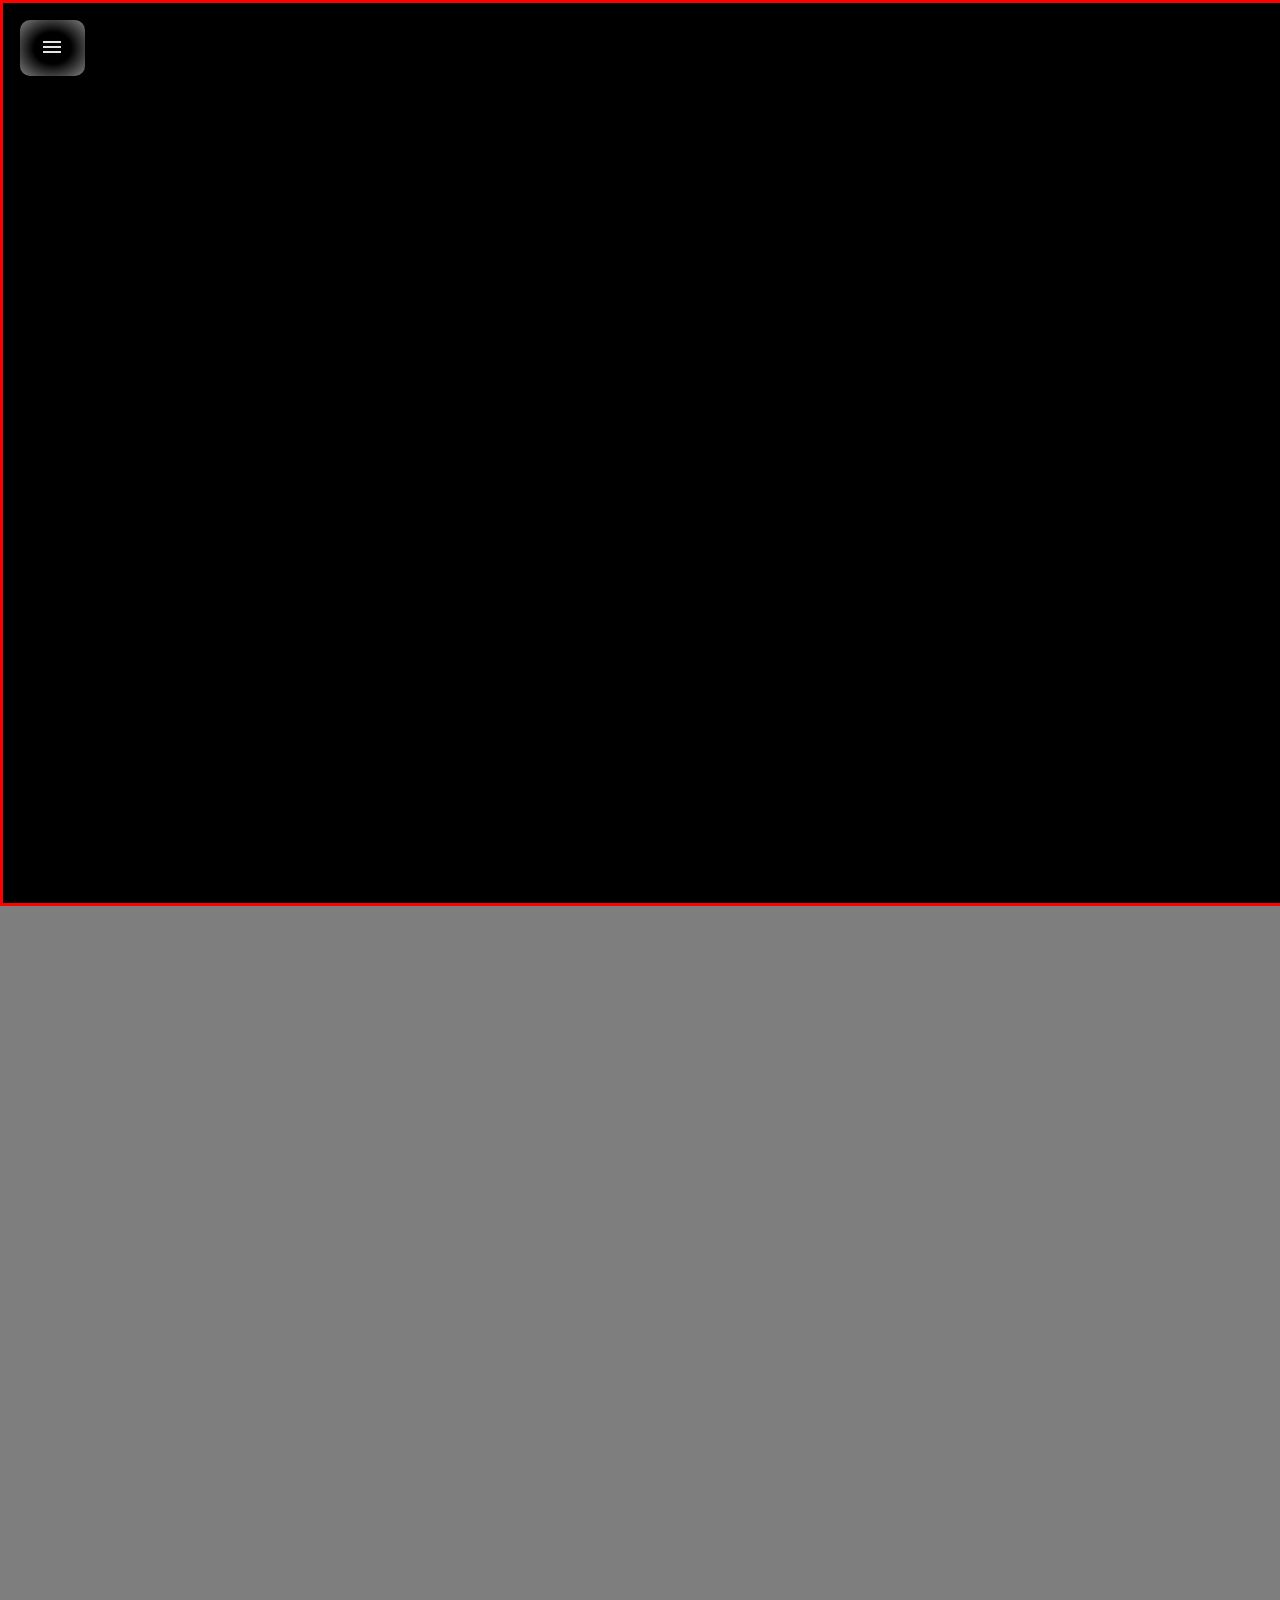
==== 2portfolio.html @ 60f8cc12 "rework started" ====
<!DOCTYPE html>
<html lang="en">
<head>
  <meta charset="UTF-8">
  <meta name="viewport" content="width=device-width, initial-scale=1.0">

  <title>Andy's Portfolio</title>
  <link rel="stylesheet" href="2general.css">
  <link rel="stylesheet" href="2header.css">
  <link rel="stylesheet" href="2titleCard.css">
  <!-- <link rel="stylesheet" href="2main.css">
  <link rel="stylesheet" href="2footer.css"> -->

  <link href="https://fonts.googleapis.com/css2?family=Rubik:ital,wght@0,300..900;1,300..900&display=swap" rel="stylesheet">
  <link href="https://fonts.googleapis.com/css2?family=Overpass:ital,wght@0,100..900;1,100..900&family=Rubik:ital,wght@0,300..900;1,300..900&display=swap" rel="stylesheet">
</head>

<body>
  
  <header>
    <div style="position: absolute;">
      <div id="menuContainer">

        <div style="padding: 5px 10px 2px 10px; margin-right: 5px;">
          <img id="menuButton" src="./icons/menu bars.svg">
        </div>

        <button>
          <p>About</p>
        </button>

        <button>
          <p>Projects</p>
        </button>

        <button>
          <p>Skills</p>
        </button>

        <button>
          <p>Creative</p>
        </button>

        <button>
          <p>Contact</p>
        </button>

      </div>
    </div>
  </header>

  <div id="titleCard" class="debug">
    <div>
      abc
    </div>

  </div>

  <main>
  </main>

  <footer>
  </footer>

  <br><br><br><br><br><br><br><br><br><br><br><br><br><br><br><br><br><br><br><br><br><br><br><br><br><br><br><br><br><br><br><br><br><br><br><br><br><br><br><br><br><br><br><br><br><br><br><br><br><br><br><br><br><br><br><br><br><br><br><br><br><br><br><br><br><br><br><br><br><br><br><br><br><br><br><br><br><br><br><br><br><br><br><br><br><br><br><br><br><br><br><br><br><br><br><br><br><br><br><br><br><br><br><br><br><br><br><br><br><br><br><br><br><br><br><br><br><br><br><br><br><br><br><br><br><br><br><br><br><br><br><br><br><br><br><br><br><br><br><br><br><br><br><br><br><br><br><br><br><br>
</body>
---- 2general.css ----
html {
    background-color: rgb(126, 126, 126);
    padding: 0px;
}
body {
    margin: 0px;
}

p {
    margin: 0px;
    font-family: Overpass;
    font-size: 1.15rem;
    line-height: 1.8rem;
    color: white;
}

button {
    border: none;
    border-radius: 7px;
    background-color: rgba(0, 0, 0, 0.5);
    padding: 5px 10px 2px 10px;
    margin: 0px;
    
    font-family: Overpass;
    font-size: 1.15rem;
    line-height: 1.8rem;
    color: white;
}
button {
    transition: all .2s ease-in-out;
}
button:hover {
    transform: scale(1.02);
    background-color: rgba(255, 255, 255, 0.5);
    color: black;
}

.debug {
    border: red solid 3px;
}

.container {
    border-radius: 10px;
    background-color: rgba(255, 255, 255, 0.5);
}
---- 2header.css ----
header {
    position: sticky; 
    top: 20px;
    margin-left: 20px;
}

#menuContainer {
    display: flex; 
    align-items: center;
    /* justify-content: space-evenly; */
    gap: .5em;

    border-radius: 10px;
    padding: 10px;

    width: 45px;
    overflow: hidden;
    background: radial-gradient(rgba(255, 255, 255, 0) 40%, rgba(255, 255, 255, 0.5));

    transition: all .5s ease-in-out;
}
#menuContainer:hover {
    width: 100%;
}
---- 2titleCard.css ----
#titleCard {
    width: 100vw;
    height: 100vh;

    background-color: black;
}
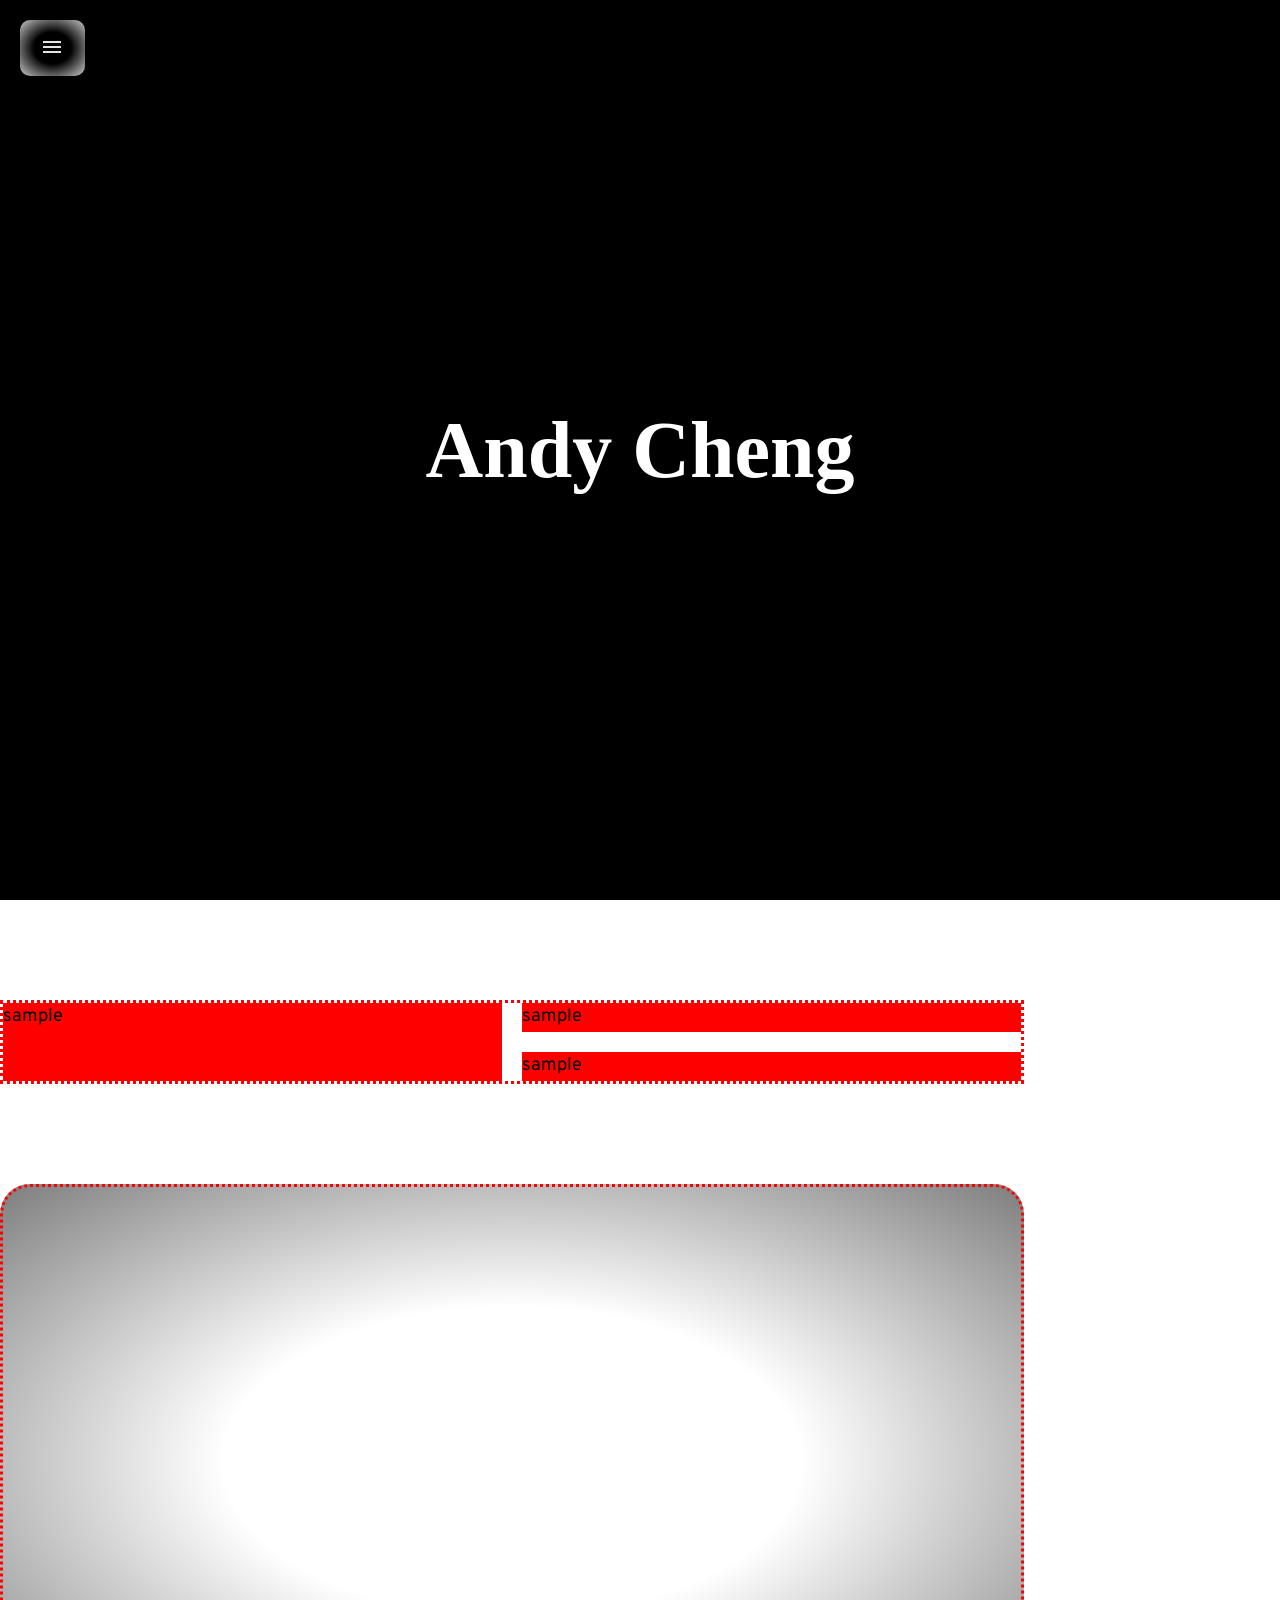
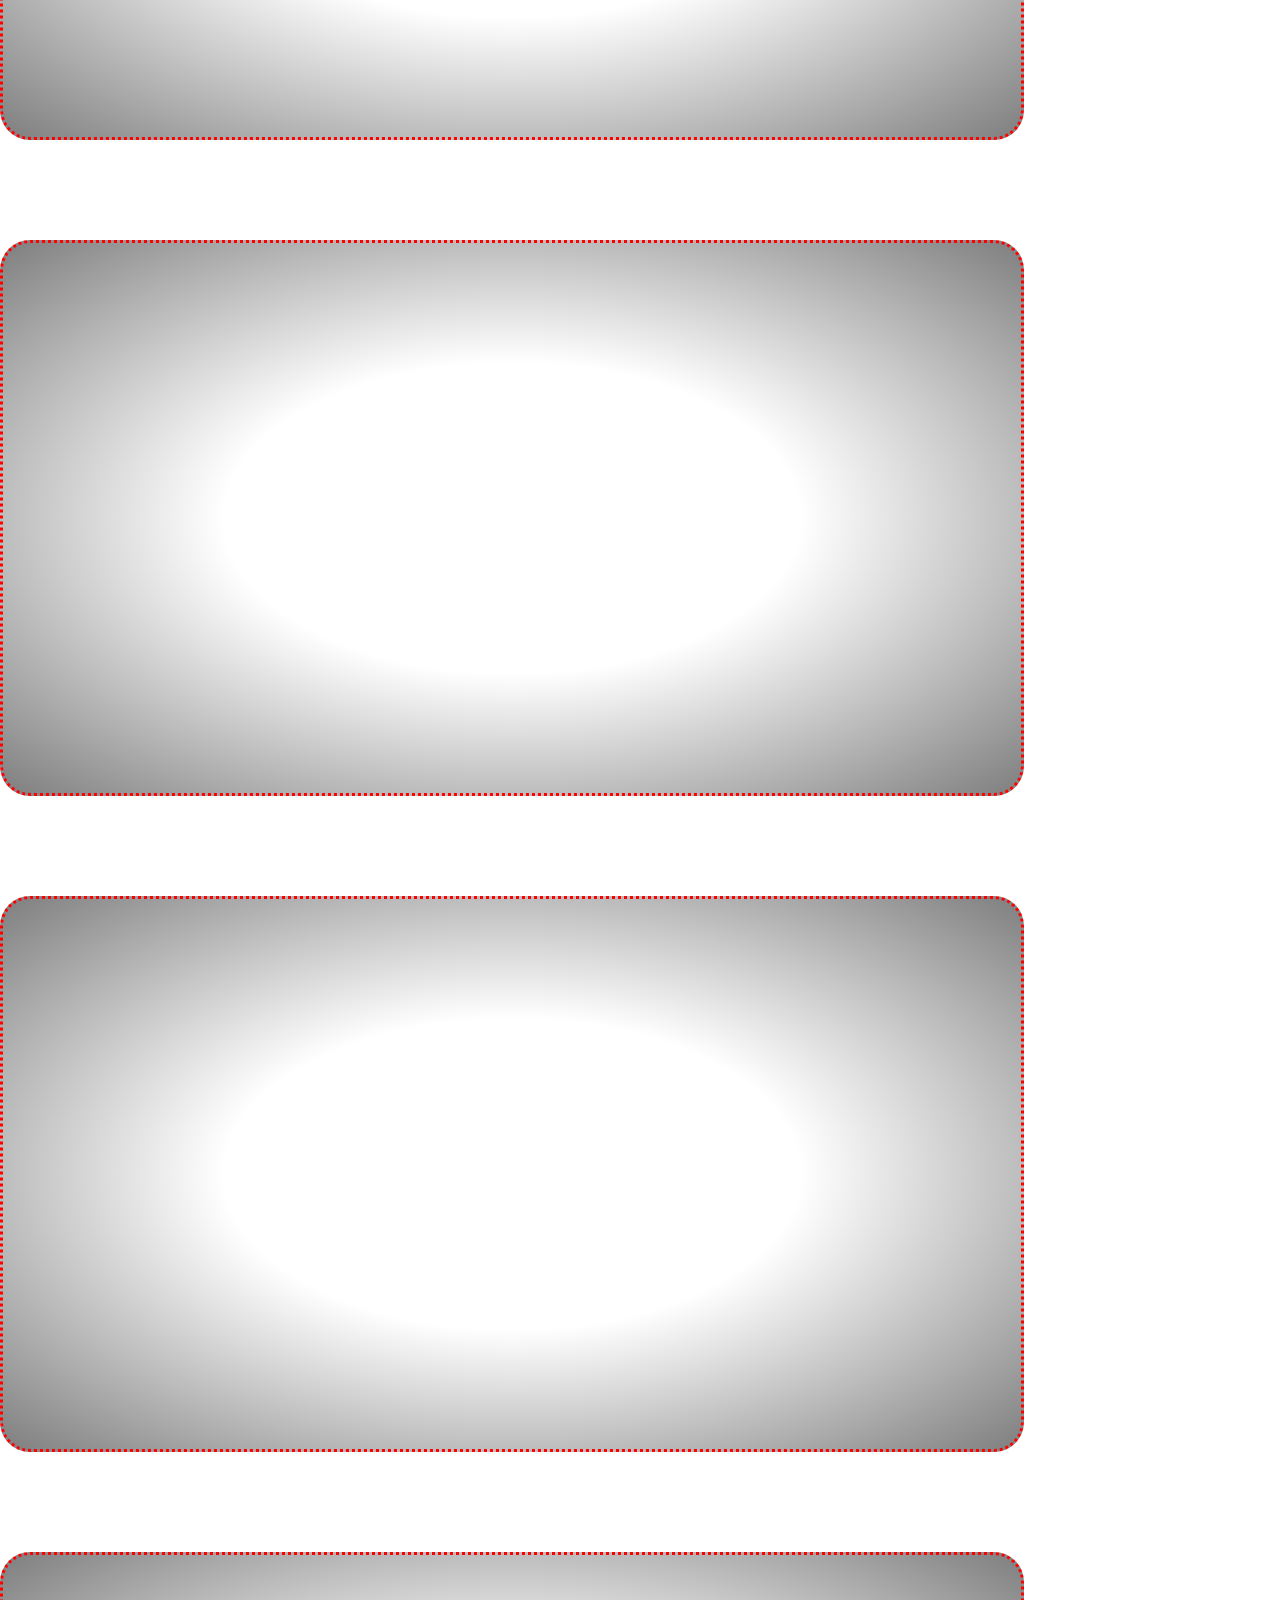
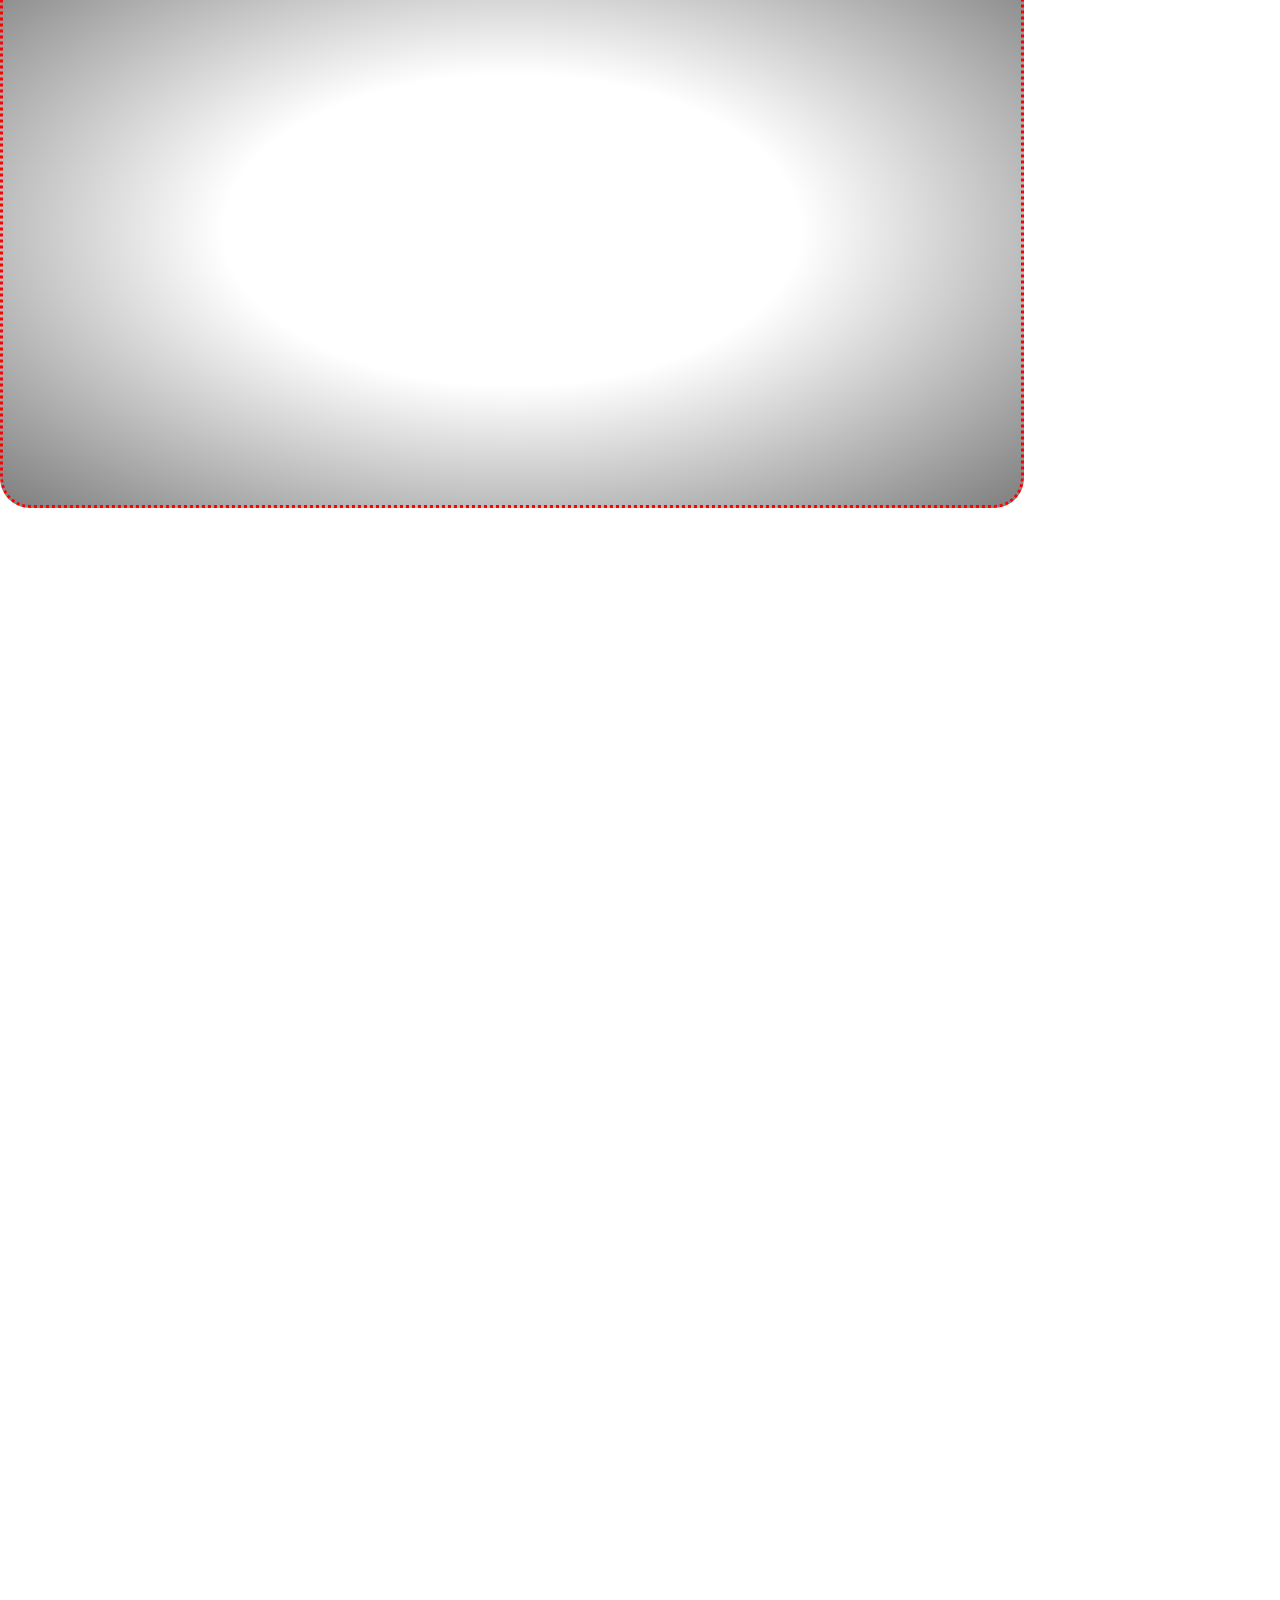
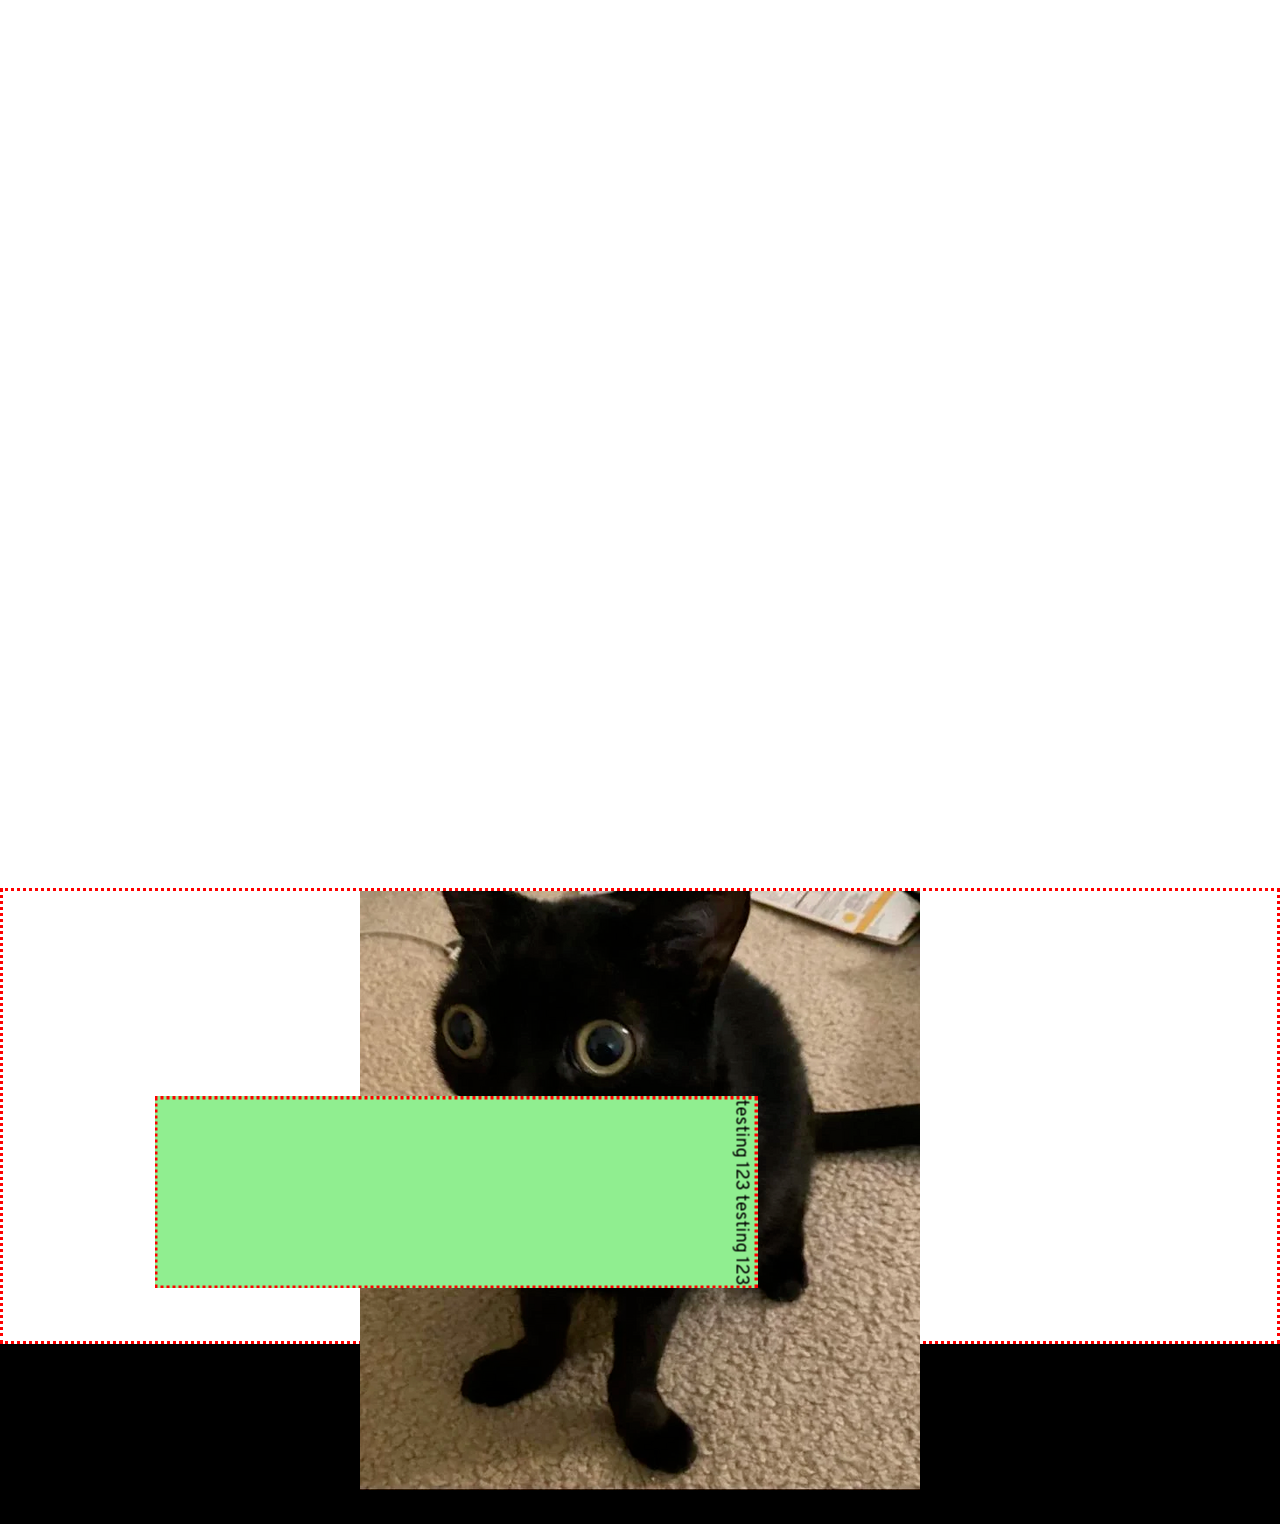
==== commit edcdc40d: "site structure drafted 3/14/26 5pm" ====
--- a/2portfolio.html
+++ b/2portfolio.html
@@ -8,8 +8,8 @@
   <link rel="stylesheet" href="2general.css">
   <link rel="stylesheet" href="2header.css">
   <link rel="stylesheet" href="2titleCard.css">
-  <!-- <link rel="stylesheet" href="2main.css">
-  <link rel="stylesheet" href="2footer.css"> -->
+  <link rel="stylesheet" href="2aboutMe.css">
+  <link rel="stylesheet" href="2footer.css">
 
   <link href="https://fonts.googleapis.com/css2?family=Rubik:ital,wght@0,300..900;1,300..900&display=swap" rel="stylesheet">
   <link href="https://fonts.googleapis.com/css2?family=Overpass:ital,wght@0,100..900;1,100..900&family=Rubik:ital,wght@0,300..900;1,300..900&display=swap" rel="stylesheet">
@@ -25,42 +25,86 @@
           <img id="menuButton" src="./icons/menu bars.svg">
         </div>
 
-        <button>
-          <p>About</p>
+        <button onclick="scrollPage('aboutMe')">
+          <p>About Me</p>
         </button>
 
-        <button>
+        <button onclick="scrollPage('projects')">
           <p>Projects</p>
         </button>
 
-        <button>
+        <button onclick="scrollPage('skills')">
           <p>Skills</p>
         </button>
 
-        <button>
-          <p>Creative</p>
+        <button onclick="scrollPage('creativeWork')">
+          <p>Creative Work</p>
         </button>
 
-        <button>
-          <p>Contact</p>
+        <button onclick="scrollPage('contactMe')">
+          <p>Contact Me</p>
         </button>
 
       </div>
     </div>
   </header>
 
-  <div id="titleCard" class="debug">
-    <div>
-      abc
+  <div id="titleCard" class=>
+    <div style="display: flex; justify-content: center; align-items: center; height: inherit;">
+      <h1 style="color: white;">Andy Cheng</h1>
     </div>
-
   </div>
 
   <main>
+
+    <div id="aboutMe" class="sect debugBorder">
+      <div style="grid-area: b1">
+        <p>sample</p>
+      </div>
+      <div style="grid-area: b2">
+        <p>sample</p>
+      </div>
+      <div style="grid-area: b3">
+        <p>sample</p>
+      </div>
+    </div>
+
+    <div id="projects" class="sect debugBorder placeholder"></div>
+
+    <div id="skills" class="sect debugBorder placeholder"></div>
+
+    <div id="creativeWork" class="sect debugBorder placeholder"></div>
+
+    <div id="contactMe" class="sect debugBorder placeholder"></div>
+
   </main>
+
+  <br><br><br><br><br><br><br><br><br><br>
+  <br><br><br><br><br><br><br><br><br><br>
+  <br><br><br><br><br><br><br><br><br><br>
+  <br><br><br><br><br><br><br><br><br><br>
+  <br><br><br><br><br><br><br><br><br><br>
+  <br><br><br><br><br><br><br><br><br><br>
+  <br><br><br><br><br><br><br><br><br><br>
+  <br><br><br><br><br><br><br><br><br><br>
+  <br><br><br><br><br><br><br><br><br><br>
+  <br><br><br><br><br><br><br><br><br><br>
+  <br><br><br><br><br><br><br><br><br><br>
+
+  <div id="parent" class="debugBorder">
+    <div style="grid-area: b1;"><img src="media/placeholder.gif"></div>
+    <div style="grid-area: b2;"><img src="media/placeholder.gif"></div>
+    <div style="grid-area: b3;"><img src="media/placeholder.gif"></div>
+    <div style="grid-area: b4;"><img src="media/yink.png"></div>
+    
+    <div id="child" class="debugBorder" style="grid-area: b4;">
+      <p>testing 123 testing 123</p>
+    </div>
+  </div>
 
   <footer>
   </footer>
 
-  <br><br><br><br><br><br><br><br><br><br><br><br><br><br><br><br><br><br><br><br><br><br><br><br><br><br><br><br><br><br><br><br><br><br><br><br><br><br><br><br><br><br><br><br><br><br><br><br><br><br><br><br><br><br><br><br><br><br><br><br><br><br><br><br><br><br><br><br><br><br><br><br><br><br><br><br><br><br><br><br><br><br><br><br><br><br><br><br><br><br><br><br><br><br><br><br><br><br><br><br><br><br><br><br><br><br><br><br><br><br><br><br><br><br><br><br><br><br><br><br><br><br><br><br><br><br><br><br><br><br><br><br><br><br><br><br><br><br><br><br><br><br><br><br><br><br><br><br><br><br>
+  <script src = "2script.js"></script>
+
 </body>
--- a/2general.css
+++ b/2general.css
@@ -1,18 +1,41 @@
+/* SITE OREINTATION */
+
 html {
-    background-color: rgb(126, 126, 126);
-    padding: 0px;
+    background-color: rgb(255, 255, 255);
 }
 body {
     margin: 0px;
 }
+main {
+    width: 80vw;
+    justify-self: center;
+}
 
+/* TEXT ELEMENTS */
+
+h1 {
+    font-size: 5rem;
+    font-family: Rubik;
+    font-weight: bold;
+    text-shadow: 5px 5px 0px black;
+    margin: 0px;
+}
+h2 {
+    color: white;
+    font-family: Overpass;
+    font-size: 2.5rem;
+    font-weight: bold;
+    margin: 0px;
+}
 p {
     margin: 0px;
     font-family: Overpass;
     font-size: 1.15rem;
     line-height: 1.8rem;
-    color: white;
+    color: rgb(0, 0, 0);
 }
+
+/* OTHER HMTL ELEMENTS */
 
 button {
     border: none;
@@ -25,8 +48,7 @@
     font-size: 1.15rem;
     line-height: 1.8rem;
     color: white;
-}
-button {
+
     transition: all .2s ease-in-out;
 }
 button:hover {
@@ -35,11 +57,43 @@
     color: black;
 }
 
-.debug {
-    border: red solid 3px;
-}
-
 .container {
     border-radius: 10px;
     background-color: rgba(255, 255, 255, 0.5);
+}
+
+/* GENERAL CLASSNAMES */
+
+.sect {
+    margin-top: 100px;
+}
+
+/* DEBUGGING CLASSNAMES */
+
+.debugBorder {
+    border: red dotted 3px;
+}
+.placeholder {
+    padding: 50px;
+    border-radius: 30px;
+    background: radial-gradient(rgba(255, 255, 255, 0) 40%, rgba(0, 0, 0, 0.5));
+    height: 50vh;
+}
+
+/* TESTING */
+
+#parent {
+    display: grid;
+    grid-template-areas: 
+        "b1 x  b2"
+        "m  m  m "
+        "b3 x  b4";
+    height: 50vh;
+    /* overflow: hidden; */
+}
+
+#child {
+    background-color: lightgreen;
+    transform: rotate(90deg);
+    width: fit-content;
 }
--- a/2header.css
+++ b/2header.css
@@ -7,18 +7,24 @@
 #menuContainer {
     display: flex; 
     align-items: center;
-    /* justify-content: space-evenly; */
-    gap: .5em;
+    gap: .7em;
 
     border-radius: 10px;
     padding: 10px;
 
     width: 45px;
     overflow: hidden;
-    background: radial-gradient(rgba(255, 255, 255, 0) 40%, rgba(255, 255, 255, 0.5));
+    background: radial-gradient(rgba(255, 255, 255, 0) 40%, rgba(255, 255, 255, 0.8));
+    /* backdrop-filter: invert(100%); */
 
     transition: all .5s ease-in-out;
 }
 #menuContainer:hover {
     width: 100%;
+    background: rgba(255, 255, 255, 0.5);
+}
+
+#menuContainer p {
+    white-space: nowrap;
+    color: inherit
 }
--- a/2titleCard.css
+++ b/2titleCard.css
@@ -1,5 +1,5 @@
 #titleCard {
-    width: 100vw;
+    width: auto;
     height: 100vh;
 
     background-color: black;
--- a/2aboutMe.css
+++ b/2aboutMe.css
@@ -0,0 +1,12 @@
+#aboutMe {
+    display: grid;
+    grid-template-areas: 
+        "b1 b2"
+        "b1 b3";
+    gap: 20px;
+}
+
+#aboutMe div {
+    background-color: red;
+    /* background: radial-gradient(rgba(255, 255, 255, 0) 40%, rgba(0, 0, 0, 0.8)); */
+}
--- a/2footer.css
+++ b/2footer.css
@@ -0,0 +1,4 @@
+footer {
+    height: 20vh;
+    background-color: black;
+}
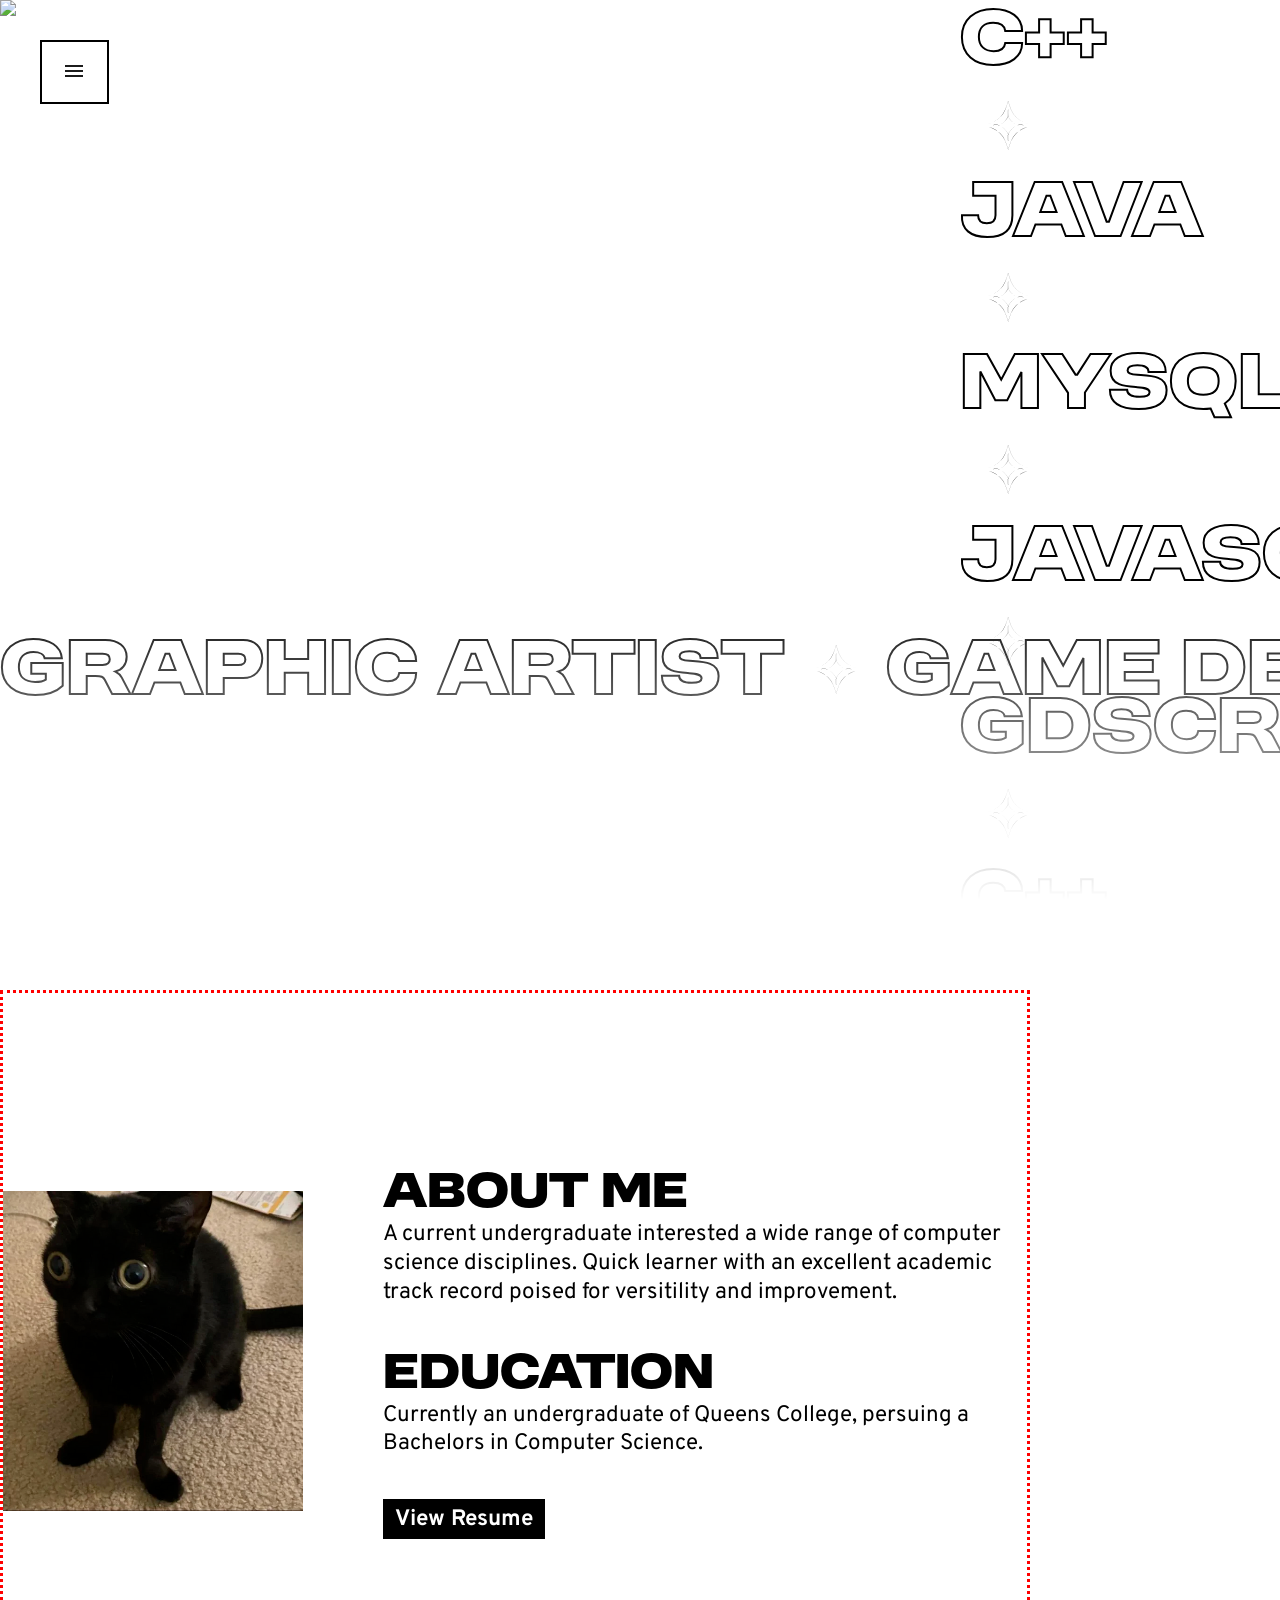
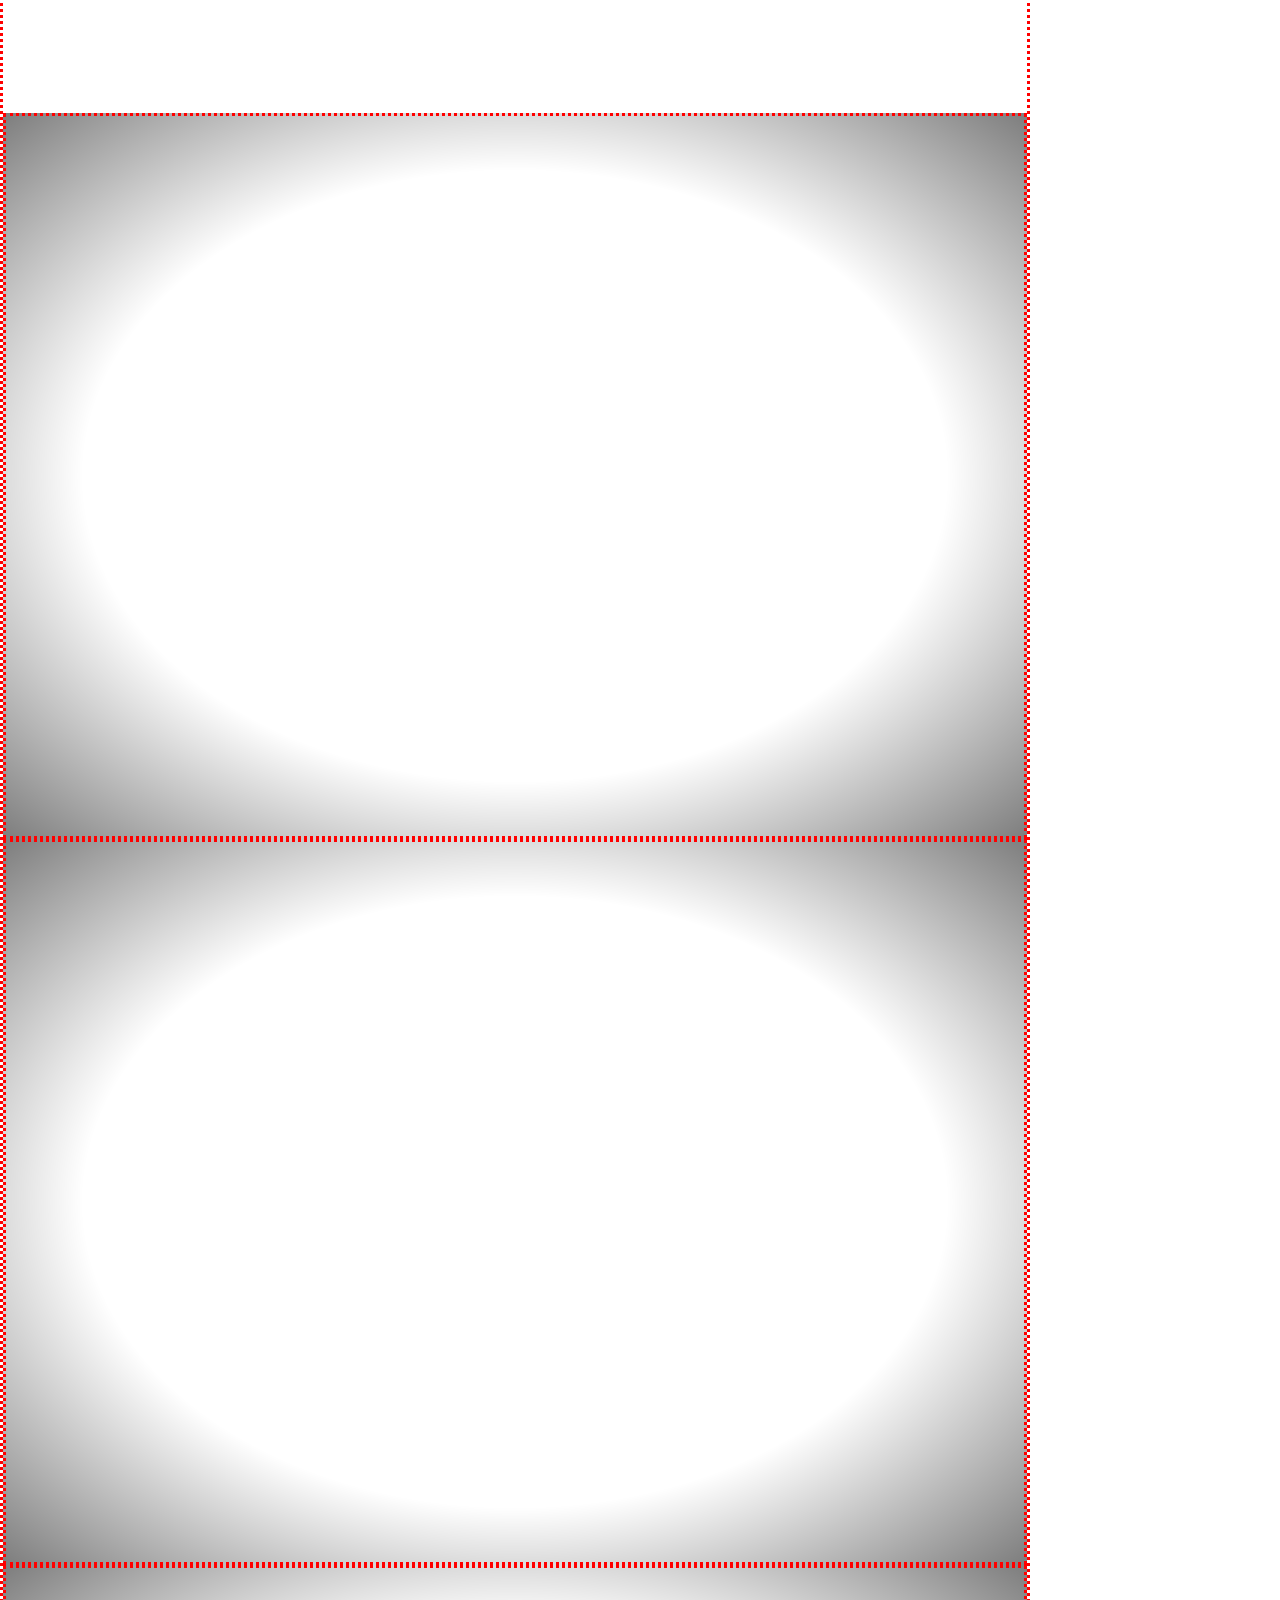
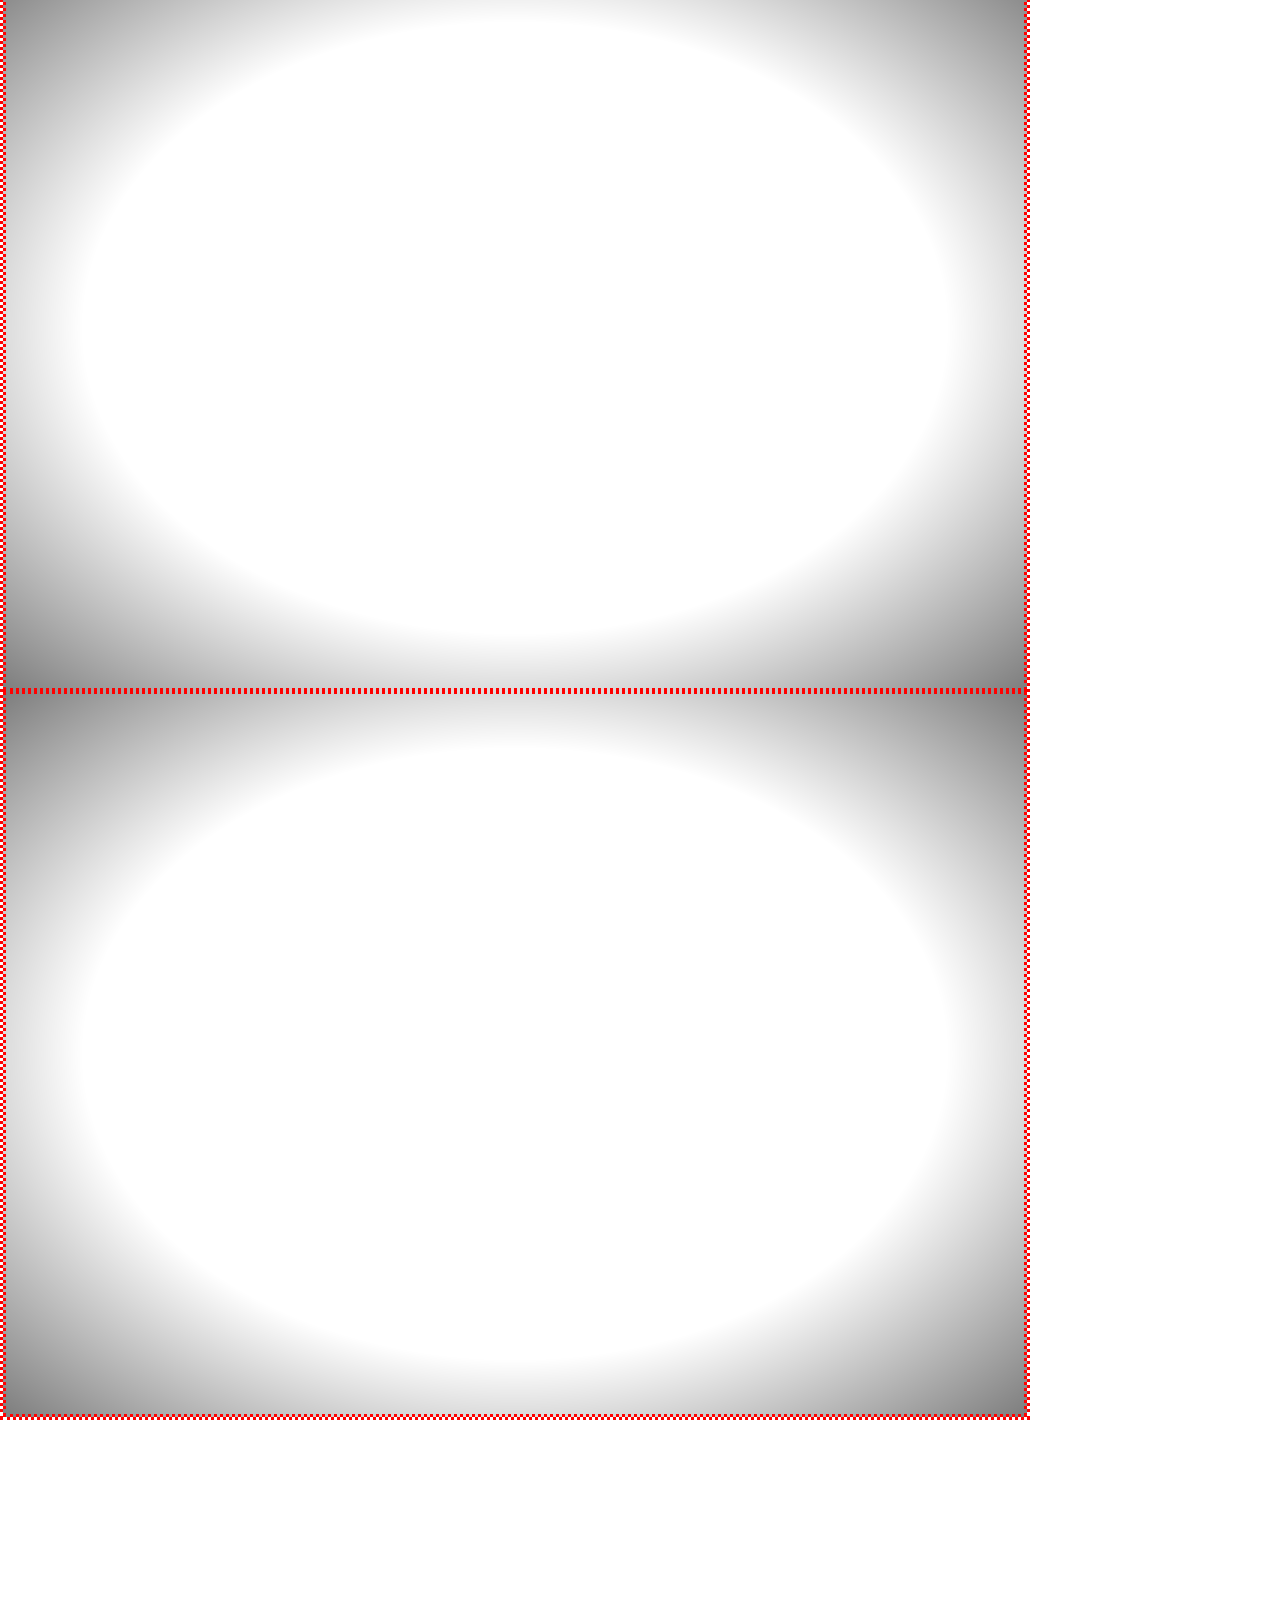
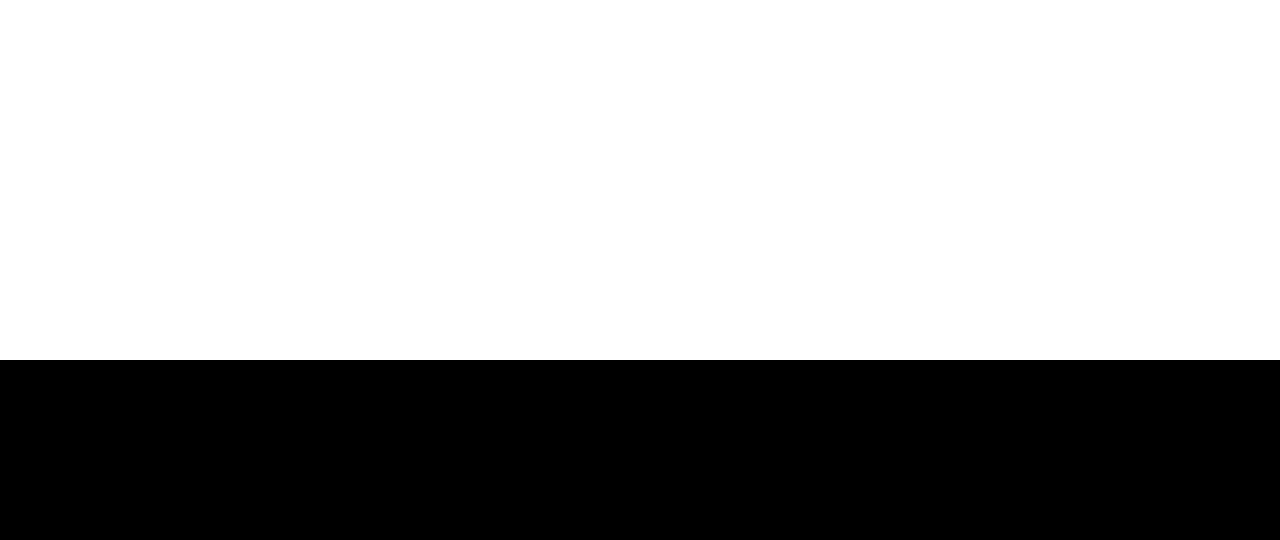
==== commit 6df043f6: "title card & About Me completed 3/15/26 4pm" ====
--- a/2portfolio.html
+++ b/2portfolio.html
@@ -21,86 +21,112 @@
     <div style="position: absolute;">
       <div id="menuContainer">
 
-        <div style="padding: 5px 10px 2px 10px; margin-right: 5px;">
-          <img id="menuButton" src="./icons/menu bars.svg">
+        <div style="padding: 5px 10px 2px 10px; margin-right: 5px; filter: invert(100%);">
+          <img src="./icons/menu bars.svg">
         </div>
 
-        <button onclick="scrollPage('aboutMe')">
-          <p>About Me</p>
-        </button>
-
-        <button onclick="scrollPage('projects')">
-          <p>Projects</p>
-        </button>
-
-        <button onclick="scrollPage('skills')">
-          <p>Skills</p>
-        </button>
-
-        <button onclick="scrollPage('creativeWork')">
-          <p>Creative Work</p>
-        </button>
-
-        <button onclick="scrollPage('contactMe')">
-          <p>Contact Me</p>
-        </button>
+        <button onclick="scrollPage('aboutMe')"><p>About Me</p></button>
+        <button onclick="scrollPage('projects')"><p>Projects</p></button>
+        <button onclick="scrollPage('skills')"><p>Skills</p></button>
+        <button onclick="scrollPage('creativeWork')"><p>Creative Work</p></button>
+        <button onclick="scrollPage('contactMe')"><p>Contact Me</p></button>
 
       </div>
     </div>
   </header>
 
-  <div id="titleCard" class=>
-    <div style="display: flex; justify-content: center; align-items: center; height: inherit;">
-      <h1 style="color: white;">Andy Cheng</h1>
+  <div id="titleCard">
+    <div><img style="min-width: 100vw; min-height: 100vh;" src="media/inverted.gif"></div>
+
+    <div id="name"><h1>ANDY CHENG</h1></div>
+    
+    <div id="horizontalMarquee" class="outlined">
+      <h2>Graphic Artist</h2>
+      <h3 class="thin">&nbsp;✧&nbsp;</h3>
+      <h2>Game Developer</h2>
+      <h3 class="thin">&nbsp;✧&nbsp;</h3>
+      <h2>Web Developer</h2>
+      <h3 class="thin">&nbsp;✧&nbsp;</h3>
+
+      <h2>Graphic Artist</h2>
+      <h3 class="thin">&nbsp;✧&nbsp;</h3>
+      <h2>Game Developer</h2>
+      <h3 class="thin">&nbsp;✧&nbsp;</h3>
+      <h2>Web Developer</h2>
+      <h3 class="thin">&nbsp;✧&nbsp;</h3>
+    </div>
+
+    <div id="verticalMarquee" class="outlined">
+      <h2>C++</h2>
+      <h3 class="thin">&nbsp;✧&nbsp;</h3>
+      <h2>Java</h2>
+      <h3 class="thin">&nbsp;✧&nbsp;</h3>
+      <h2>MySql</h2>
+      <h3 class="thin">&nbsp;✧&nbsp;</h3>
+      <h2>Javascript</h2>
+      <h3 class="thin">&nbsp;✧&nbsp;</h3>
+      <h2>GdScript</h2>
+      <h3 class="thin">&nbsp;✧&nbsp;</h3>
+
+      <h2>C++</h2>
+      <h3 class="thin">&nbsp;✧&nbsp;</h3>
+      <h2>Java</h2>
+      <h3 class="thin">&nbsp;✧&nbsp;</h3>
+      <h2>MySql</h2>
+      <h3 class="thin">&nbsp;✧&nbsp;</h3>
+      <h2>Javascript</h2>
+      <h3 class="thin">&nbsp;✧&nbsp;</h3>
+      <h2>GdScript</h2>
+      <h3 class="thin">&nbsp;✧&nbsp;</h3>
     </div>
   </div>
 
-  <main>
+  <main class="bbb">
 
-    <div id="aboutMe" class="sect debugBorder">
-      <div style="grid-area: b1">
-        <p>sample</p>
+    <div id="aboutMe" class="sect">
+      <div id="photo">
+        <img src="./media/yink.png" style="max-width: 20vw;">
       </div>
-      <div style="grid-area: b2">
-        <p>sample</p>
+
+      <div style="display: flex; flex-direction: column; gap: 40px;">
+        <div>
+          <h3>About Me</h3>
+          <p>
+            A current undergraduate interested a wide range of computer science disciplines.
+            Quick learner with an excellent academic track record poised for versitility and improvement.
+          </p>
+        </div>
+
+        <div>
+          <h3>Education</h3>
+          <p>
+            Currently an undergraduate of Queens College, persuing a Bachelors in Computer Science.
+          </p>
+        </div>
+
+        <div style="justify-self: center;">
+          <a href="files/Resume.pdf" target="_blank">
+            <button><p>View Resume</p></button>
+          </a>
+        </div>
+
       </div>
-      <div style="grid-area: b3">
-        <p>sample</p>
-      </div>
+
     </div>
 
-    <div id="projects" class="sect debugBorder placeholder"></div>
+    <div id="projects" class="sect bbb placeholder"></div>
 
-    <div id="skills" class="sect debugBorder placeholder"></div>
+    <div id="skills" class="sect bbb placeholder"></div>
 
-    <div id="creativeWork" class="sect debugBorder placeholder"></div>
+    <div id="creativeWork" class="sect bbb placeholder"></div>
 
-    <div id="contactMe" class="sect debugBorder placeholder"></div>
+    <div id="contactMe" class="sect bbb placeholder"></div>
 
   </main>
 
   <br><br><br><br><br><br><br><br><br><br>
   <br><br><br><br><br><br><br><br><br><br>
   <br><br><br><br><br><br><br><br><br><br>
-  <br><br><br><br><br><br><br><br><br><br>
-  <br><br><br><br><br><br><br><br><br><br>
-  <br><br><br><br><br><br><br><br><br><br>
-  <br><br><br><br><br><br><br><br><br><br>
-  <br><br><br><br><br><br><br><br><br><br>
-  <br><br><br><br><br><br><br><br><br><br>
-  <br><br><br><br><br><br><br><br><br><br>
-  <br><br><br><br><br><br><br><br><br><br>
-
-  <div id="parent" class="debugBorder">
-    <div style="grid-area: b1;"><img src="media/placeholder.gif"></div>
-    <div style="grid-area: b2;"><img src="media/placeholder.gif"></div>
-    <div style="grid-area: b3;"><img src="media/placeholder.gif"></div>
-    <div style="grid-area: b4;"><img src="media/yink.png"></div>
-    
-    <div id="child" class="debugBorder" style="grid-area: b4;">
-      <p>testing 123 testing 123</p>
-    </div>
-  </div>
 
   <footer>
   </footer>
--- a/2general.css
+++ b/2general.css
@@ -1,3 +1,14 @@
+/* FONT IMPORTS */
+
+@font-face {
+    src: url("fonts/Brigends Expanded.otf");
+    font-family: Brigends;
+}
+@font-face {
+    src: url("fonts/Moderniz.otf");
+    font-family: Moderniz;
+}
+
 /* SITE OREINTATION */
 
 html {
@@ -14,15 +25,20 @@
 /* TEXT ELEMENTS */
 
 h1 {
-    font-size: 5rem;
-    font-family: Rubik;
-    font-weight: bold;
-    text-shadow: 5px 5px 0px black;
+    font-size: 7rem;
+    font-family: Moderniz;
+    /* font-weight: bold; */
+    /* text-shadow: 5px 5px 0px black; */
     margin: 0px;
 }
 h2 {
-    color: white;
-    font-family: Overpass;
+    font-family: Moderniz;
+    font-size: 4rem;
+    font-weight: bold;
+    margin: 0px;
+}
+h3 {
+    font-family: Moderniz;
     font-size: 2.5rem;
     font-weight: bold;
     margin: 0px;
@@ -30,31 +46,30 @@
 p {
     margin: 0px;
     font-family: Overpass;
-    font-size: 1.15rem;
+    font-size: 1.4rem;
     line-height: 1.8rem;
-    color: rgb(0, 0, 0);
 }
 
 /* OTHER HMTL ELEMENTS */
 
 button {
-    border: none;
-    border-radius: 7px;
-    background-color: rgba(0, 0, 0, 0.5);
+    border: rgba(0, 0, 0, 0) solid 2px;
+    background-color: black;
     padding: 5px 10px 2px 10px;
     margin: 0px;
     
     font-family: Overpass;
-    font-size: 1.15rem;
-    line-height: 1.8rem;
+    font-weight: bold;
     color: white;
 
     transition: all .2s ease-in-out;
 }
 button:hover {
-    transform: scale(1.02);
+    border: black solid 2px;
+    transform: scale(1.05);
     background-color: rgba(255, 255, 255, 0.5);
     color: black;
+    backdrop-filter: blur(15px);
 }
 
 .container {
@@ -65,35 +80,17 @@
 /* GENERAL CLASSNAMES */
 
 .sect {
-    margin-top: 100px;
+    height: 80vh;
 }
 
 /* DEBUGGING CLASSNAMES */
 
-.debugBorder {
+.bbb {
     border: red dotted 3px;
 }
 .placeholder {
-    padding: 50px;
-    border-radius: 30px;
-    background: radial-gradient(rgba(255, 255, 255, 0) 40%, rgba(0, 0, 0, 0.5));
-    height: 50vh;
+    background: radial-gradient(rgba(255, 255, 255, 0) 60%, rgba(0, 0, 0, 0.5));
 }
 
 /* TESTING */
 
-#parent {
-    display: grid;
-    grid-template-areas: 
-        "b1 x  b2"
-        "m  m  m "
-        "b3 x  b4";
-    height: 50vh;
-    /* overflow: hidden; */
-}
-
-#child {
-    background-color: lightgreen;
-    transform: rotate(90deg);
-    width: fit-content;
-}
--- a/2header.css
+++ b/2header.css
@@ -1,27 +1,31 @@
 header {
+    z-index: 1;
     position: sticky; 
-    top: 20px;
-    margin-left: 20px;
+    top: 40px;
+    margin-left: 40px;
 }
 
 #menuContainer {
     display: flex; 
     align-items: center;
-    gap: .7em;
+    gap: .8em;
 
-    border-radius: 10px;
+    /* border-radius: 10px; */
     padding: 10px;
+    width: 45px;
 
-    width: 45px;
     overflow: hidden;
-    background: radial-gradient(rgba(255, 255, 255, 0) 40%, rgba(255, 255, 255, 0.8));
-    /* backdrop-filter: invert(100%); */
+    background-color: rgba(255, 255, 255, 0.1);
+    backdrop-filter: blur(10px);
+    border: black solid 2px;
 
-    transition: all .5s ease-in-out;
+    transition: all .3s ease-in-out;
 }
 #menuContainer:hover {
+    padding: 10px 0px 10px 10px;
     width: 100%;
-    background: rgba(255, 255, 255, 0.5);
+    background-color: rgba(255, 255, 255, 0.1);
+    backdrop-filter: blur(3px);
 }
 
 #menuContainer p {
--- a/2titleCard.css
+++ b/2titleCard.css
@@ -1,6 +1,79 @@
 #titleCard {
-    width: auto;
+    display: grid;
     height: 100vh;
+    margin-bottom: 10vh;
 
-    background-color: black;
-}+    overflow: hidden;
+    mask-image: linear-gradient(to bottom, black 65%, transparent 100%);
+}
+#titleCard div {
+    position: relative;
+    grid-row: 1/2; 
+    grid-column: 1/2;
+}
+
+#name {
+    width: 75vw; 
+    height: 70vh;
+}
+#name h1{
+    position: absolute;
+    bottom: 0;
+    right: 0;
+    padding: 0px 80px 40px 0px;
+    
+    color: white;
+    mix-blend-mode: difference;
+}
+
+
+#horizontalMarquee {
+    position: absolute;
+    top: 70vh;
+    white-space: nowrap;
+    animation: marqueeRightLeft 100s linear infinite;
+}
+#horizontalMarquee > * {
+    display: inline;
+} 
+@keyframes marqueeRightLeft {
+  0% {
+    transform: translate(0, 0);
+  }
+  100% {
+    transform: translate(-50%, 0);
+  }
+}
+
+#verticalMarquee {
+    position: absolute;
+    left: 75vw;
+    white-space: nowrap;
+    animation: marqueeUpDown 100s linear infinite;
+}
+#verticalMarquee h2 {
+    white-space: nowrap;
+    writing-mode: sideways-rl;
+    text-orientation: upright;
+}
+@keyframes marqueeUpDown {
+  0% {
+    transform: translate(0, -50%);
+  }
+  100% {
+    transform: translate(0, 0);
+  }
+}
+
+.outlined {
+    color: transparent;
+    -webkit-text-stroke: 2px black;
+}
+.thin {
+    font-family: Moderniz;
+    font-size: 4rem;
+    font-weight: bold;
+    margin: 0px;
+    color: transparent;
+    -webkit-text-stroke: .1px black;
+}
--- a/2aboutMe.css
+++ b/2aboutMe.css
@@ -1,12 +1,12 @@
 #aboutMe {
-    display: grid;
-    grid-template-areas: 
-        "b1 b2"
-        "b1 b3";
-    gap: 20px;
+    display: flex;
+    align-items: center;
+    gap: 80px;
 }
 
-#aboutMe div {
-    background-color: red;
-    /* background: radial-gradient(rgba(255, 255, 255, 0) 40%, rgba(0, 0, 0, 0.8)); */
+#photo {
+    width: fit-content;
+}
+#photo img {
+    min-width: 300px;
 }
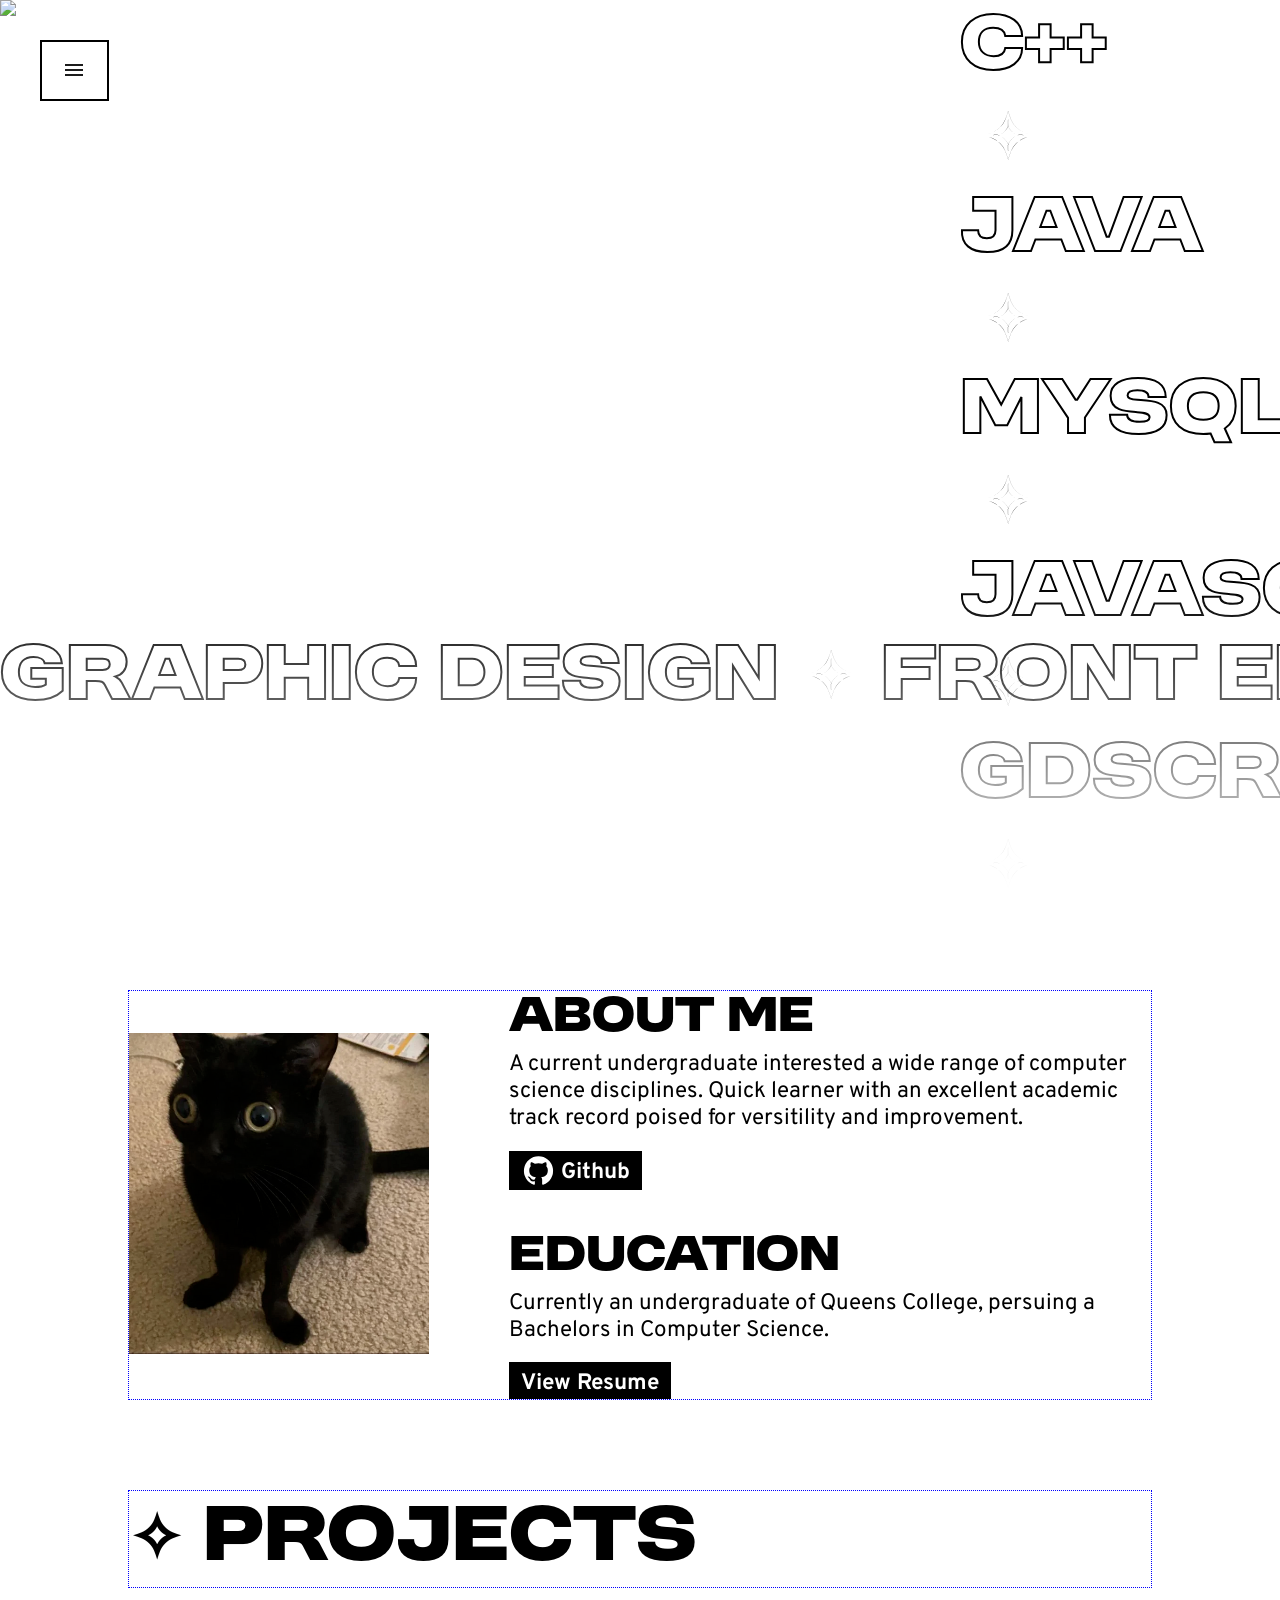
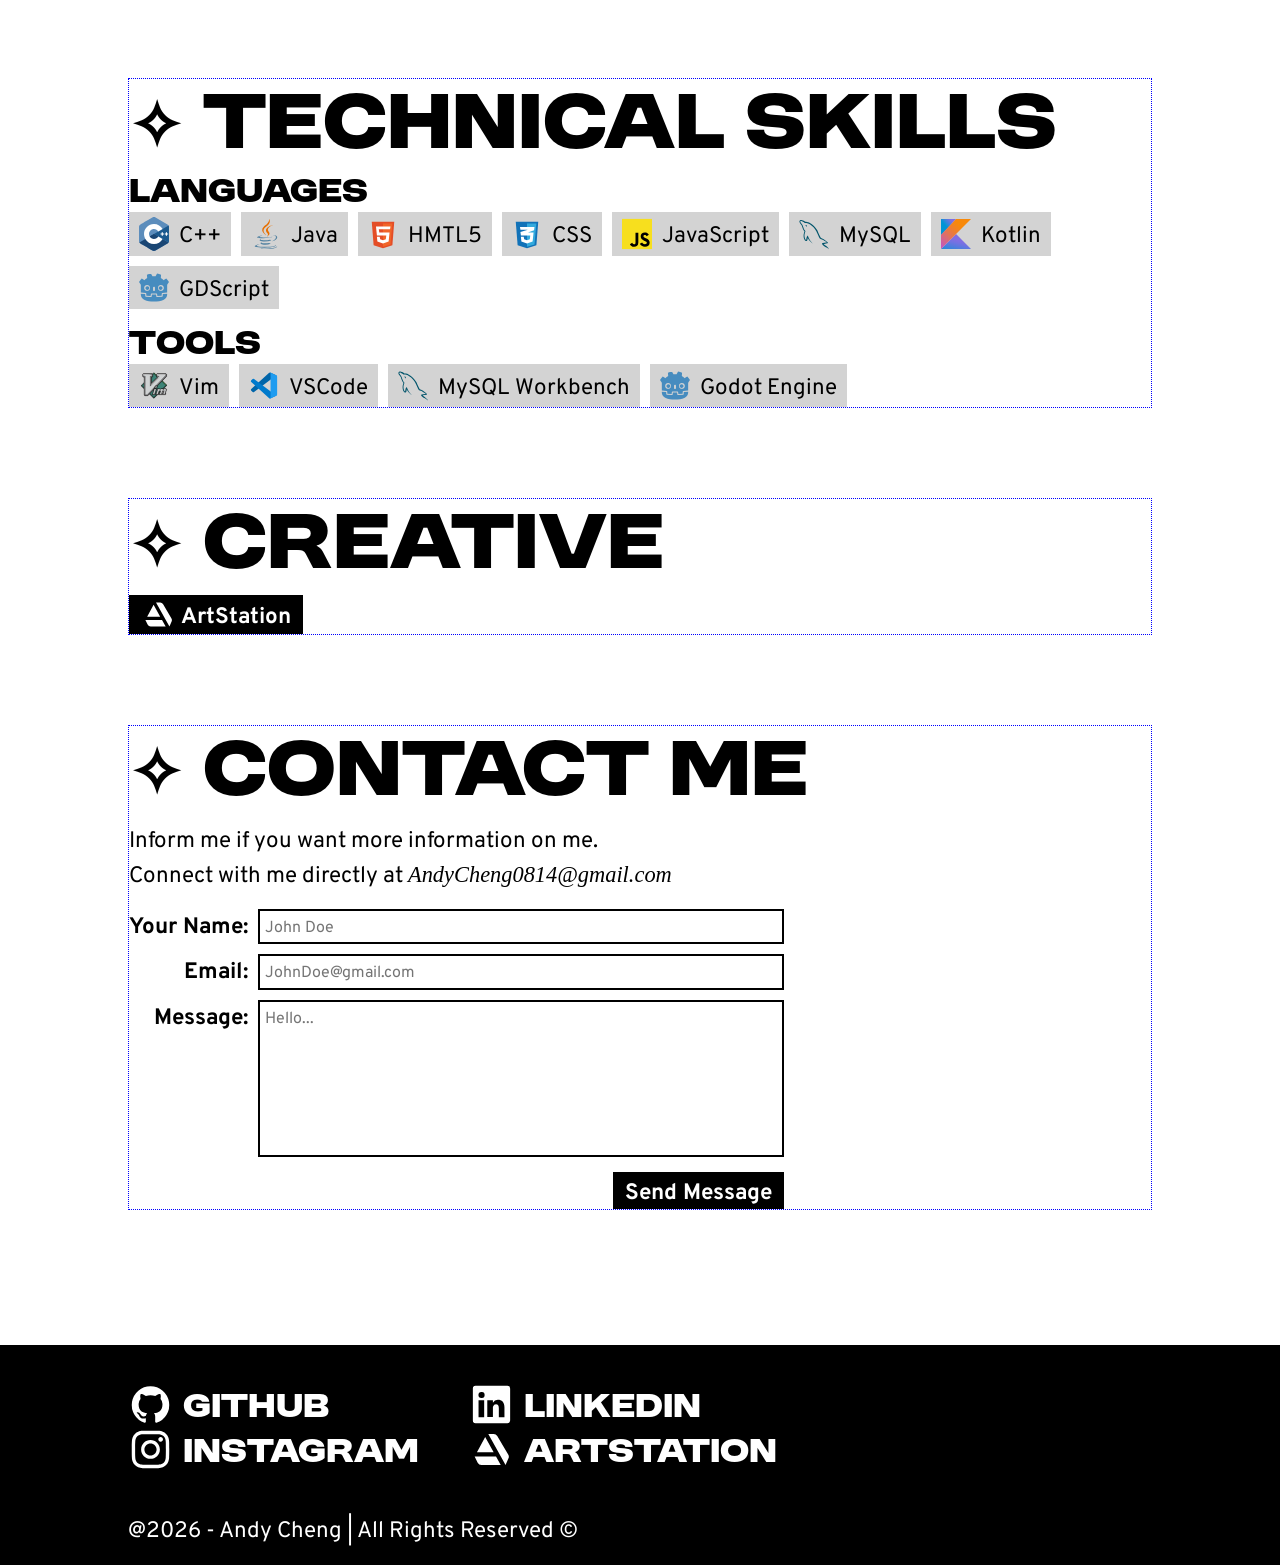
==== commit 4de4419d: "Contact & Footer complete 3/16/26 4pm" ====
--- a/2portfolio.html
+++ b/2portfolio.html
@@ -9,6 +9,8 @@
   <link rel="stylesheet" href="2header.css">
   <link rel="stylesheet" href="2titleCard.css">
   <link rel="stylesheet" href="2aboutMe.css">
+  <link rel="stylesheet" href="2skills.css">
+  <link rel="stylesheet" href="2contactMe.css">
   <link rel="stylesheet" href="2footer.css">
 
   <link href="https://fonts.googleapis.com/css2?family=Rubik:ital,wght@0,300..900;1,300..900&display=swap" rel="stylesheet">
@@ -21,14 +23,14 @@
     <div style="position: absolute;">
       <div id="menuContainer">
 
-        <div style="padding: 5px 10px 2px 10px; margin-right: 5px; filter: invert(100%);">
+        <div style="padding: 5px 10px 2px 10px; margin-right: 8px; filter: invert(100%); aspect-ratio: 1/1;">
           <img src="./icons/menu bars.svg">
         </div>
 
         <button onclick="scrollPage('aboutMe')"><p>About Me</p></button>
         <button onclick="scrollPage('projects')"><p>Projects</p></button>
         <button onclick="scrollPage('skills')"><p>Skills</p></button>
-        <button onclick="scrollPage('creativeWork')"><p>Creative Work</p></button>
+        <button onclick="scrollPage('creative')"><p>Creative</p></button>
         <button onclick="scrollPage('contactMe')"><p>Contact Me</p></button>
 
       </div>
@@ -41,18 +43,18 @@
     <div id="name"><h1>ANDY CHENG</h1></div>
     
     <div id="horizontalMarquee" class="outlined">
-      <h2>Graphic Artist</h2>
-      <h3 class="thin">&nbsp;✧&nbsp;</h3>
-      <h2>Game Developer</h2>
-      <h3 class="thin">&nbsp;✧&nbsp;</h3>
-      <h2>Web Developer</h2>
-      <h3 class="thin">&nbsp;✧&nbsp;</h3>
-
-      <h2>Graphic Artist</h2>
-      <h3 class="thin">&nbsp;✧&nbsp;</h3>
-      <h2>Game Developer</h2>
-      <h3 class="thin">&nbsp;✧&nbsp;</h3>
-      <h2>Web Developer</h2>
+      <h2>Graphic Design</h2>
+      <h3 class="thin">&nbsp;✧&nbsp;</h3>
+      <h2>Front End</h2>
+      <h3 class="thin">&nbsp;✧&nbsp;</h3>
+      <h2>Video Games</h2>
+      <h3 class="thin">&nbsp;✧&nbsp;</h3>
+
+      <h2>Graphic Design</h2>
+      <h3 class="thin">&nbsp;✧&nbsp;</h3>
+      <h2>Front End</h2>
+      <h3 class="thin">&nbsp;✧&nbsp;</h3>
+      <h2>Video Games</h2>
       <h3 class="thin">&nbsp;✧&nbsp;</h3>
     </div>
 
@@ -81,8 +83,8 @@
     </div>
   </div>
 
-  <main class="bbb">
-
+  <main>
+    
     <div id="aboutMe" class="sect">
       <div id="photo">
         <img src="./media/yink.png" style="max-width: 20vw;">
@@ -95,6 +97,14 @@
             A current undergraduate interested a wide range of computer science disciplines.
             Quick learner with an excellent academic track record poised for versitility and improvement.
           </p>
+          <br>
+          
+          <a href="https://github.com/ande-y" target="_blank">
+            <button>          
+              <img src="icons/github.svg">
+              <p style="margin-top: 5px;">Github</p>
+            </button>
+          </a>
         </div>
 
         <div>
@@ -102,33 +112,130 @@
           <p>
             Currently an undergraduate of Queens College, persuing a Bachelors in Computer Science.
           </p>
-        </div>
-
-        <div style="justify-self: center;">
+          <br>
+
           <a href="files/Resume.pdf" target="_blank">
             <button><p>View Resume</p></button>
           </a>
         </div>
 
-      </div>
-
-    </div>
-
-    <div id="projects" class="sect bbb placeholder"></div>
-
-    <div id="skills" class="sect bbb placeholder"></div>
-
-    <div id="creativeWork" class="sect bbb placeholder"></div>
-
-    <div id="contactMe" class="sect bbb placeholder"></div>
+
+      </div>
+
+    </div>
+
+
+    <div id="projects" class="sect">
+      <h2>✧ Projects</h2>
+    </div>
+
+
+    <div id="skills" class="sect">
+      <h2>✧ Technical Skills</h2>
+
+      <h4>Languages</h4>
+      <div id="skillList">
+        <div><img src="icons/c++.svg"><p>C++</p></div>
+        <div><img src="icons/java.svg"><p>Java</p></div>
+        <div><img src="icons/hmtl5.svg"><p>HMTL5</p></div>
+        <div><img src="icons/css3.svg"><p>CSS</p></div>
+        <div><img src="icons/javascript.svg"><p>JavaScript</p></div>
+        <div><img src="icons/mysql.svg"><p>MySQL</p></div>
+        <div><img src="icons/kotlin.svg"><p>Kotlin</p></div>
+        <div><img src="icons/godot.svg"><p>GDScript</p></div>
+      </div>
+      <br>
+
+      <h4>Tools</h4>
+      <div id="skillList">
+        <div><img src="icons/vim.svg"><p>Vim</p></div>
+        <div><img src="icons/vscode.svg"><p>VSCode</p></div>
+        <div><img src="icons/mysql.svg"><p>MySQL Workbench</p></div>
+        <div><img src="icons/godot.svg"><p>Godot Engine</p></div>
+      </div>
+    </div>
+
+
+    <div id="creative" class="sect">
+      <h2>✧ Creative</h2>
+
+      <a href="https://github.com/ande-y" target="_blank">
+        <button>          
+          <img src="icons/artstation.svg">
+          <p style="margin-top: 5px;">ArtStation</p>
+        </button>
+      </a>
+    </div>
+
+
+    <div id="contactMe" class="sect">
+      <h2>✧ Contact Me</h2>
+
+      <p>Inform me if you want more information on me.</p>
+      <p>Connect with me directly at <i>AndyCheng0814@gmail.com</i></p>
+      <br>
+
+      <div style="display: flex; flex-direction: column; row-gap: 5px; width: max-content;">
+
+        <div id="contactGrid">
+          <p>Your Name: </p>
+          <form><input type="text" placeholder="John Doe"></input></form>
+          
+          <p>Email: </p>
+          <form><input type="email" placeholder="JohnDoe@gmail.com"></input></form>
+          
+          <p>Message: </p>
+          <textarea placeholder="Hello..."></textarea>
+        </div>
+
+        <div style="display: flex; justify-content: end;">
+          <a href="" target="_blank">
+            <button style="margin-top: 10px;"><p>Send Message</p></button>
+          </a>
+        </div>
+
+      </div>
+
+    </div>
 
   </main>
 
-  <br><br><br><br><br><br><br><br><br><br>
-  <br><br><br><br><br><br><br><br><br><br>
-  <br><br><br><br><br><br><br><br><br><br>
-
   <footer>
+    <div id="footerFrame">
+      
+      <div style="display: flex; flex-direction: column; row-gap: 40px;">
+
+        <div id="socials">
+          <a href="https://github.com/ande-y" target="_blank">
+            <img src="icons/github.svg">
+            <h4>Github</h4>
+          </a>
+
+          <a href="https://www.linkedin.com/in/andy-cheng-41405a20a/" target="_blank">
+            <img src="icons/linkedin.svg">
+            <h4>Linkedin</h4>
+          </a>
+
+          <a href="https://www.instagram.com/ander_boi/" target="_blank">
+            <img src="icons/instagram.svg">
+            <h4>Instagram</h4>
+          </a>
+
+          <a href="https://www.artstation.com/igeon" target="_blank">
+            <img src="icons/artstation.svg">
+            <h4>Artstation</h4>
+          </a>
+        </div>
+
+        <p style="color: white;">@2026 - Andy Cheng | All Rights Reserved ©</p>
+      </div>
+
+      <div>
+        <h1></h1>
+      </div>
+
+    </div>
+
   </footer>
 
   <script src = "2script.js"></script>
--- a/2general.css
+++ b/2general.css
@@ -8,6 +8,11 @@
     src: url("fonts/Moderniz.otf");
     font-family: Moderniz;
 }
+@font-face {
+    src: url("fonts/TT Travels Trial Medium.otf");
+    font-family: Travels;
+}
+
 
 /* SITE OREINTATION */
 
@@ -19,46 +24,51 @@
 }
 main {
     width: 80vw;
-    justify-self: center;
+    margin: auto;
 }
 
 /* TEXT ELEMENTS */
 
+h1, h2, h3, h4 {
+    font-family: Moderniz;
+    margin: 0px;
+}
 h1 {
     font-size: 7rem;
-    font-family: Moderniz;
-    /* font-weight: bold; */
-    /* text-shadow: 5px 5px 0px black; */
-    margin: 0px;
 }
 h2 {
-    font-family: Moderniz;
     font-size: 4rem;
-    font-weight: bold;
-    margin: 0px;
+    line-height: 6rem;
 }
 h3 {
-    font-family: Moderniz;
     font-size: 2.5rem;
-    font-weight: bold;
-    margin: 0px;
 }
+h4 {
+    font-size: 1.7rem;
+}
+
 p {
-    margin: 0px;
+    margin: 6px 0px 0px 0px;
     font-family: Overpass;
     font-size: 1.4rem;
-    line-height: 1.8rem;
+    line-height: 1.7rem;
 }
 
 /* OTHER HMTL ELEMENTS */
 
+/* form & textarea elts are in contactMe.css */
+a {
+    text-decoration: none;
+}
 button {
-    border: rgba(0, 0, 0, 0) solid 2px;
+    display: flex; 
+    align-items: center;
+    
+    border: transparent solid 2px;
     background-color: black;
-    padding: 5px 10px 2px 10px;
+    padding: 0px 10px 0px 10px;
     margin: 0px;
     
-    font-family: Overpass;
     font-weight: bold;
     color: white;
 
@@ -72,6 +82,14 @@
     backdrop-filter: blur(15px);
 }
 
+button > img {
+    width: 35px;
+    margin-right: 5px;
+}
+button:hover img {
+    filter: invert(100%);
+}
+
 .container {
     border-radius: 10px;
     background-color: rgba(255, 255, 255, 0.5);
@@ -80,16 +98,14 @@
 /* GENERAL CLASSNAMES */
 
 .sect {
-    height: 80vh;
+    border: blue dotted 1px;
+    margin-bottom: 10vh;
 }
 
 /* DEBUGGING CLASSNAMES */
 
 .bbb {
-    border: red dotted 3px;
-}
-.placeholder {
-    background: radial-gradient(rgba(255, 255, 255, 0) 60%, rgba(0, 0, 0, 0.5));
+    border: red dotted 2px;
 }
 
 /* TESTING */
--- a/2header.css
+++ b/2header.css
@@ -10,13 +10,12 @@
     align-items: center;
     gap: .8em;
 
-    /* border-radius: 10px; */
     padding: 10px;
     width: 45px;
 
     overflow: hidden;
     background-color: rgba(255, 255, 255, 0.1);
-    backdrop-filter: blur(10px);
+    backdrop-filter: blur(30px);
     border: black solid 2px;
 
     transition: all .3s ease-in-out;
@@ -25,10 +24,12 @@
     padding: 10px 0px 10px 10px;
     width: 100%;
     background-color: rgba(255, 255, 255, 0.1);
-    backdrop-filter: blur(3px);
+    backdrop-filter: blur(10px);
+    border: transparent solid 2px;
 }
 
 #menuContainer p {
     white-space: nowrap;
-    color: inherit
+    color: inherit;
+    font-size: 1.25rem;
 }
--- a/2skills.css
+++ b/2skills.css
@@ -0,0 +1,23 @@
+#skillList {
+    display: flex; 
+    flex-wrap: wrap;
+    /* justify-content: center; */
+
+    gap: 10px;
+}
+
+#skillList > div {
+    display: flex;
+
+    /* border: solid black 2px; */
+    /* background: radial-gradient(ellipse ,rgba(255, 255, 255, 0) 0%, rgba(0, 0, 0, 1) 100%); */
+    background-color: lightgray;
+    backdrop-filter: blur(5px);
+    /* border-radius: 6px; */
+    
+    padding: 5px 10px 5px 10px;
+}
+#skillList img {
+    width: 30px;
+    margin-right: 10px;
+}
--- a/2contactMe.css
+++ b/2contactMe.css
@@ -0,0 +1,32 @@
+/* #contactMe {
+} */
+
+#contactGrid {
+    display: grid; 
+    grid-template-columns: min-content auto;
+    grid-gap: 10px;
+
+    /* align-items: center; */
+}
+#contactGrid p {
+    margin: 5px 0px 0px 0px;
+    white-space: nowrap;
+    text-align: right;
+    font-weight: bold;
+}
+
+input, textarea {
+    border: solid black 2px;
+    padding: 3px 5px 0px 5px;
+
+    width: 40vw;
+    min-width: 500px;
+
+    font-family: Overpass;
+    font-size: 1rem;
+    line-height: 1.8rem;
+}
+textarea {
+    resize: none;
+    height: 150px;
+}
--- a/2footer.css
+++ b/2footer.css
@@ -1,4 +1,41 @@
 footer {
+    display: flex;
+    align-items: end;
+    justify-content: center;
+
     height: 20vh;
+
+    margin-top: 15vh;
+    padding: 20px;
+
     background-color: black;
-}+}
+
+#footerFrame {
+    display: flex;
+    align-items: center;
+    
+    width: 80vw;
+
+    row-gap: 40px;
+}
+
+#socials {
+    display: grid; 
+    grid-template-columns: auto auto;
+    column-gap: 50px;
+}
+
+#socials a {
+    display: flex;
+    column-gap: 10px;
+    width: min-content;
+}
+#socials img {
+    height: 45px;
+}
+#socials h4 {
+    margin-top: 8px;
+    color: white;
+    text-align: right;
+}
